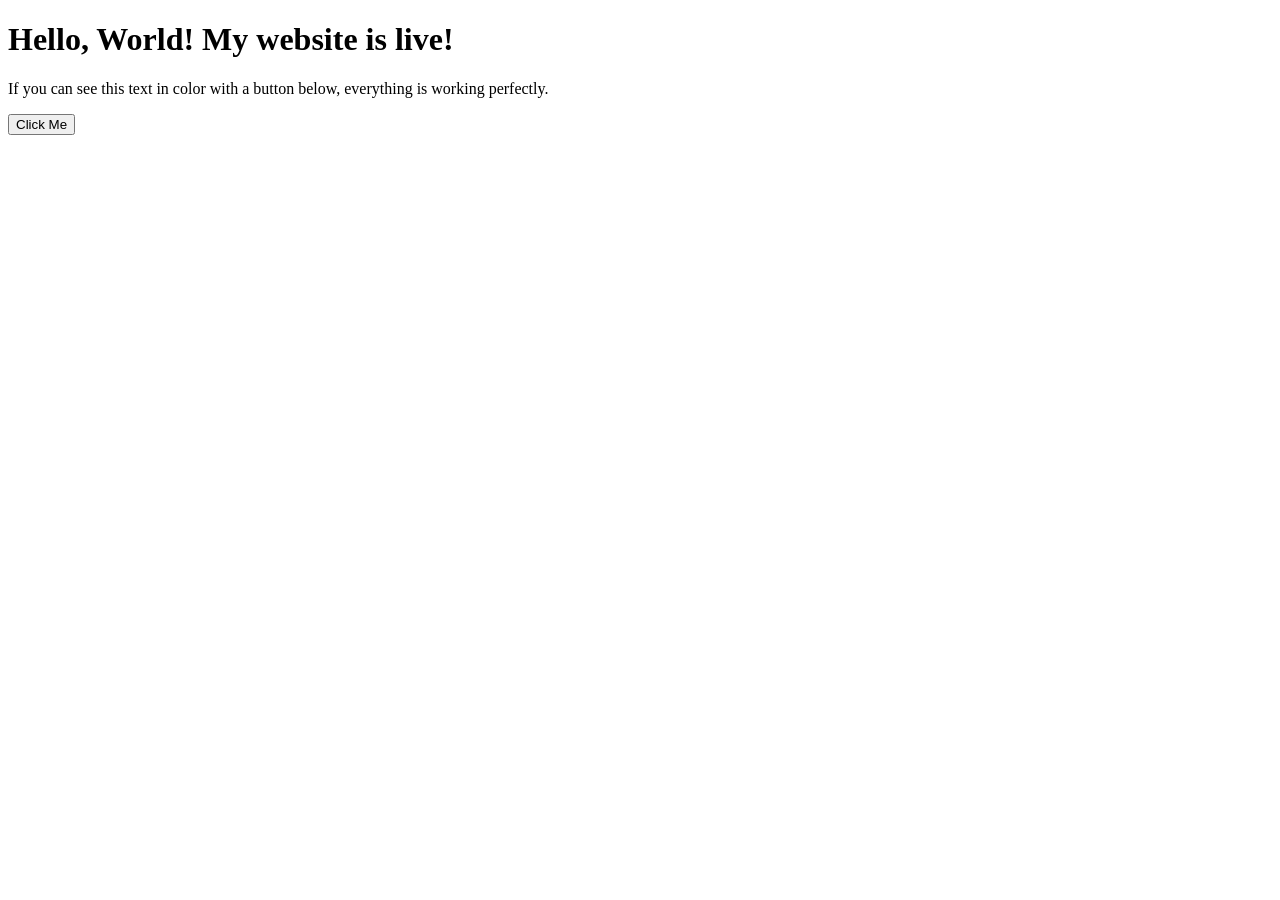
==== index.html @ bb2e7c71 "Add files via upload" ====
<!DOCTYPE html>
<html lang="en">
<head>
    <meta charset="UTF-8">
    <meta name="viewport" content="width=device-width, initial-scale=1.0">
    <title>My GitHub Pages Site</title>
    <link rel="stylesheet" href="style.css">
</head>
<body>

    <h1>Hello, World! My website is live!</h1>
    <p>If you can see this text in color with a button below, everything is working perfectly.</p>
    
    <button id="myButton">Click Me</button>

    <script src="script.js"></script>
</body>
</html>
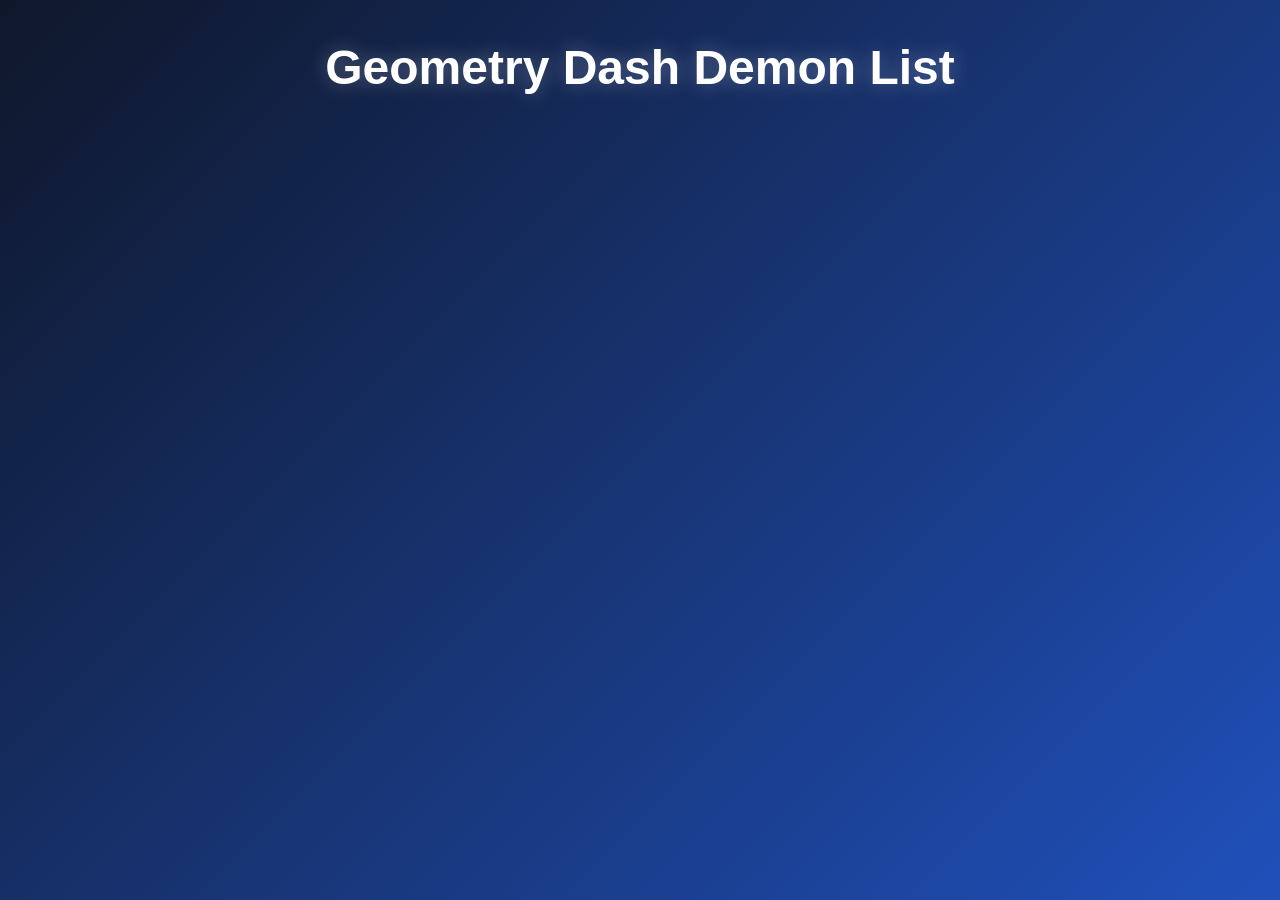
==== commit 21ad1486: "Update index.html" ====
--- a/index.html
+++ b/index.html
@@ -3,16 +3,15 @@
 <head>
     <meta charset="UTF-8">
     <meta name="viewport" content="width=device-width, initial-scale=1.0">
-    <title>My GitHub Pages Site</title>
-    <link rel="stylesheet" href="style.css">
+    <title>Easy Demon List GD</title>
+    <link rel="stylesheet" href="css/style.css">
 </head>
 <body>
 
-    <h1>Hello, World! My website is live!</h1>
-    <p>If you can see this text in color with a button below, everything is working perfectly.</p>
+    <h1>Geometry Dash Demon List</h1>
     
-    <button id="myButton">Click Me</button>
-
-    <script src="script.js"></script>
+    
+    
+    <script src="js/script.js"></script>
 </body>
-</html>+</html>
--- a/css/style.css
+++ b/css/style.css
@@ -0,0 +1,425 @@
+/* =========================
+   GLOBAL
+========================= */
+
+* {
+    margin: 0;
+    padding: 0;
+    box-sizing: border-box;
+}
+
+body {
+    font-family: Arial, sans-serif;
+
+    background: linear-gradient(
+        -45deg,
+        #0f172a,
+        #1e3a8a,
+        #2563eb,
+        #0f172a
+    );
+
+    background-size: 400% 400%;
+
+    color: white;
+
+    min-height: 100vh;
+
+    text-align: center;
+
+    padding: 40px;
+
+    animation:
+        backgroundMove 15s ease infinite,
+        fadeIn 1s ease;
+}
+
+/* =========================
+   ANIMATIONS
+========================= */
+
+@keyframes backgroundMove {
+
+    0% {
+        background-position: 0% 50%;
+    }
+
+    50% {
+        background-position: 100% 50%;
+    }
+
+    100% {
+        background-position: 0% 50%;
+    }
+
+}
+
+@keyframes fadeIn {
+
+    from {
+        opacity: 0;
+    }
+
+    to {
+        opacity: 1;
+    }
+
+}
+
+@keyframes titleDrop {
+
+    from {
+        opacity: 0;
+        transform: translateY(-40px);
+    }
+
+    to {
+        opacity: 1;
+        transform: translateY(0);
+    }
+
+}
+
+@keyframes cardAppear {
+
+    from {
+        opacity: 0;
+        transform: translateY(25px);
+    }
+
+    to {
+        opacity: 1;
+        transform: translateY(0);
+    }
+
+}
+
+@keyframes spin {
+
+    from {
+        transform: rotate(0deg);
+    }
+
+    to {
+        transform: rotate(360deg);
+    }
+
+}
+
+@keyframes pulse {
+
+    0% {
+        opacity: 0.5;
+    }
+
+    50% {
+        opacity: 1;
+    }
+
+    100% {
+        opacity: 0.5;
+    }
+
+}
+
+/* =========================
+   TITLES
+========================= */
+
+h1 {
+    font-size: 48px;
+
+    margin-bottom: 30px;
+
+    text-shadow: 0 0 20px rgba(255,255,255,0.3);
+
+    animation: titleDrop 1s ease;
+}
+
+h2 {
+    margin-bottom: 20px;
+}
+
+/* =========================
+   BUTTONS
+========================= */
+
+button {
+
+    background: #2563eb;
+
+    color: white;
+
+    border: none;
+
+    padding: 14px 30px;
+
+    border-radius: 14px;
+
+    font-size: 18px;
+
+    cursor: pointer;
+
+    margin: 6px;
+
+    transition:
+        transform 0.2s,
+        box-shadow 0.2s;
+}
+
+button:hover {
+
+    transform: scale(1.08);
+
+    box-shadow:
+        0 0 20px rgba(59,130,246,0.8);
+
+}
+
+button:active {
+
+    transform: scale(0.95);
+
+}
+
+/* =========================
+   INPUTS
+========================= */
+
+input {
+
+    width: 350px;
+
+    max-width: 90%;
+
+    padding: 14px;
+
+    border: none;
+
+    border-radius: 12px;
+
+    margin: 10px;
+
+    font-size: 17px;
+
+    transition:
+        transform 0.2s,
+        box-shadow 0.2s;
+}
+
+input:focus {
+
+    outline: none;
+
+    transform: scale(1.02);
+
+    box-shadow:
+        0 0 15px rgba(59,130,246,0.8);
+
+}
+
+/* =========================
+   LINKS
+========================= */
+
+a {
+
+    text-decoration: none;
+
+}
+
+/* =========================
+   LEVEL LIST
+========================= */
+
+#level-list {
+
+    max-width: 900px;
+
+    margin: auto;
+
+    text-align: left;
+
+}
+
+.level-card {
+
+    background: rgba(255,255,255,0.12);
+
+    backdrop-filter: blur(10px);
+
+    border-radius: 18px;
+
+    padding: 20px;
+
+    margin-bottom: 15px;
+
+    animation: cardAppear 0.5s ease;
+
+    transition:
+        transform 0.2s,
+        box-shadow 0.2s;
+}
+
+.level-card:hover {
+
+    transform:
+        translateY(-5px)
+        scale(1.02);
+
+    box-shadow:
+        0 0 20px rgba(255,255,255,0.15);
+
+}
+
+.level-card h3 {
+
+    margin-bottom: 10px;
+
+}
+
+.level-card p {
+
+    color: #dbeafe;
+
+}
+
+/* =========================
+   SEARCH BAR
+========================= */
+
+#search {
+
+    width: 450px;
+
+    max-width: 90%;
+
+    margin-bottom: 30px;
+
+}
+
+/* =========================
+   LOADING SCREEN
+========================= */
+
+#loader {
+
+    position: fixed;
+
+    top: 0;
+    left: 0;
+
+    width: 100%;
+    height: 100%;
+
+    background:
+        linear-gradient(
+            135deg,
+            #0f172a,
+            #1e3a8a
+        );
+
+    display: flex;
+
+    flex-direction: column;
+
+    justify-content: center;
+
+    align-items: center;
+
+    z-index: 9999;
+
+    transition: opacity 0.8s;
+}
+
+#loader.hidden {
+
+    opacity: 0;
+
+    pointer-events: none;
+
+}
+
+.spinner {
+
+    width: 90px;
+    height: 90px;
+
+    border: 8px solid rgba(255,255,255,0.2);
+
+    border-top: 8px solid white;
+
+    border-radius: 50%;
+
+    animation: spin 1s linear infinite;
+
+}
+
+#loader h2 {
+
+    margin-top: 25px;
+
+    animation: pulse 1.5s infinite;
+
+}
+
+/* =========================
+   MOBILE
+========================= */
+
+@media (max-width: 600px) {
+
+    h1 {
+
+        font-size: 32px;
+
+    }
+
+    button {
+
+        width: 90%;
+
+    }
+
+}
+/* ===== BETTER DARK MODE ===== */
+
+body.dark-mode {
+    background: linear-gradient(-45deg,
+        #050505,
+        #101010,
+        #181818,
+        #050505);
+
+    background-size: 400% 400%;
+
+    color: white;
+}
+
+body.dark-mode .level-card {
+    background: rgba(30, 30, 30, 0.9);
+    border: 1px solid #333;
+}
+
+body.dark-mode button {
+    background: #222;
+    color: white;
+}
+
+body.dark-mode button:hover {
+    background: #333;
+}
+
+body.dark-mode input {
+    background: #1a1a1a;
+    color: white;
+    border: 1px solid #444;
+}
+
+body.dark-mode input::placeholder {
+    color: #999;
+}
+
+body.dark-mode a {
+    color: #66b3ff;
+}
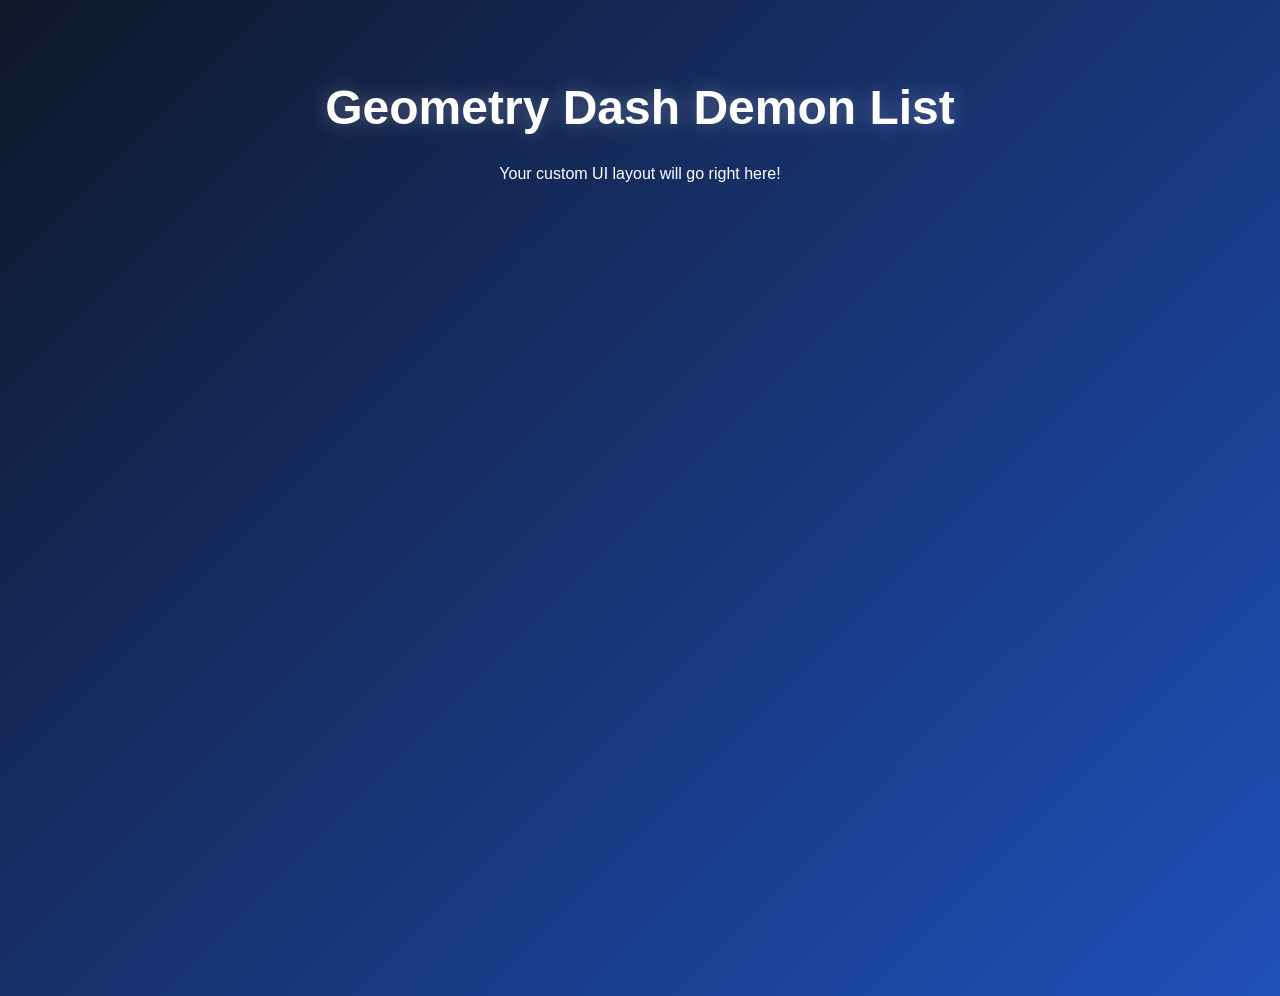
==== commit 9f5852a8: "Update index.html" ====
--- a/index.html
+++ b/index.html
@@ -3,15 +3,16 @@
 <head>
     <meta charset="UTF-8">
     <meta name="viewport" content="width=device-width, initial-scale=1.0">
-    <title>Easy Demon List GD</title>
+    <title>Geometry Dash Easy Demon List</title>
     <link rel="stylesheet" href="css/style.css">
 </head>
 <body>
 
-    <h1>Geometry Dash Demon List</h1>
-    
-    
-    
+    <div id="app">
+        <h1>Geometry Dash Demon List</h1>
+        <p>Your custom UI layout will go right here!</p>
+    </div>
+
     <script src="js/script.js"></script>
 </body>
 </html>
--- a/css/style.css
+++ b/css/style.css
@@ -1,6 +1,7 @@
 /* =========================
    GLOBAL
 ========================= */
+<link rel="stylesheet" href="css/style.css">
 
 * {
     margin: 0;
@@ -422,4 +423,4 @@
 
 body.dark-mode a {
     color: #66b3ff;
-}+}
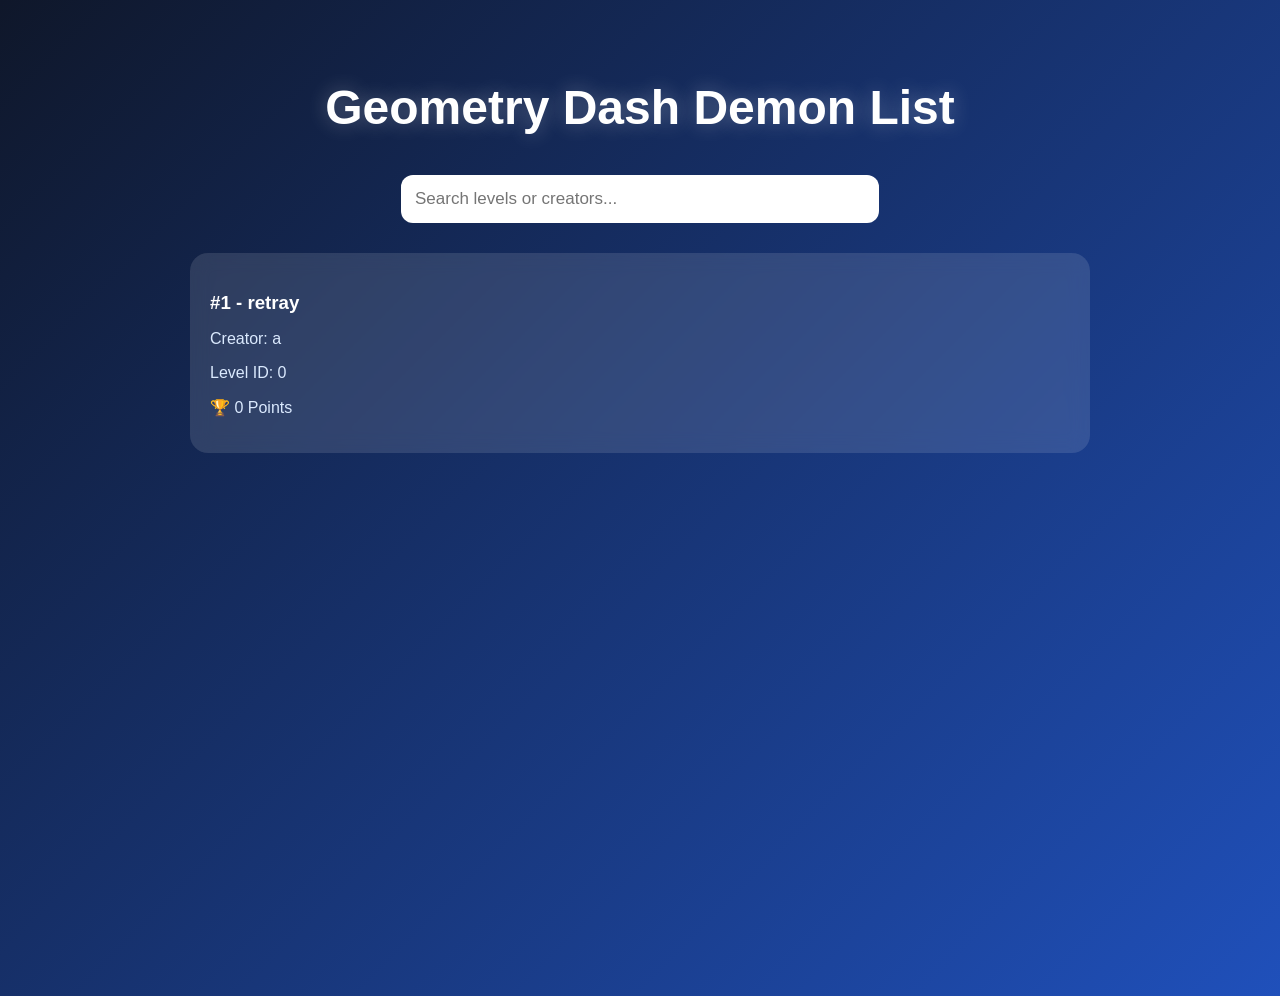
==== commit c132abec: "Update index.html bug fix" ====
--- a/index.html
+++ b/index.html
@@ -10,7 +10,12 @@
 
     <div id="app">
         <h1>Geometry Dash Demon List</h1>
-        <p>Your custom UI layout will go right here!</p>
+        
+        <input type="text" id="search" placeholder="Search levels or creators...">
+
+        <div id="level-list">
+            <h2>Loading levels...</h2>
+        </div>
     </div>
 
     <script src="js/script.js"></script>
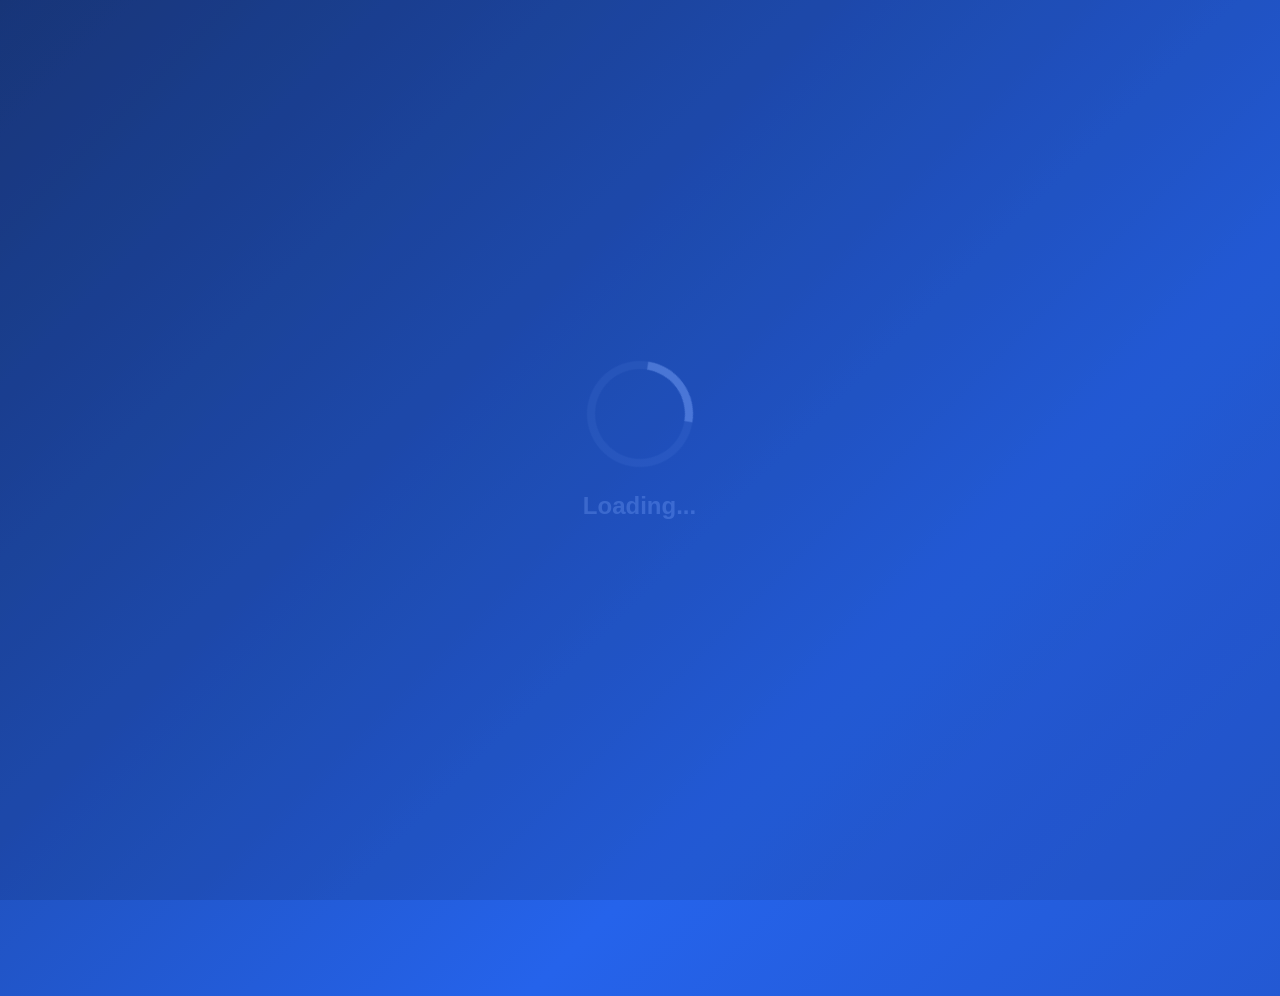
==== commit 274b6f11: "Update index.html" ====
--- a/index.html
+++ b/index.html
@@ -1,23 +1,10 @@
 <!DOCTYPE html>
-<html lang="en">
+<html>
 <head>
-    <meta charset="UTF-8">
-    <meta name="viewport" content="width=device-width, initial-scale=1.0">
-    <title>Geometry Dash Easy Demon List</title>
-    <link rel="stylesheet" href="css/style.css">
+    <meta http-equiv="refresh" content="0; url=pages/home.html">
+    <title>Easy Demon List</title>
 </head>
 <body>
-
-    <div id="app">
-        <h1>Geometry Dash Demon List</h1>
-        
-        <input type="text" id="search" placeholder="Search levels or creators...">
-
-        <div id="level-list">
-            <h2>Loading levels...</h2>
-        </div>
-    </div>
-
-    <script src="js/script.js"></script>
+    <p>Loading... <a href="pages/home.html">click here</a>.</p>
 </body>
 </html>
